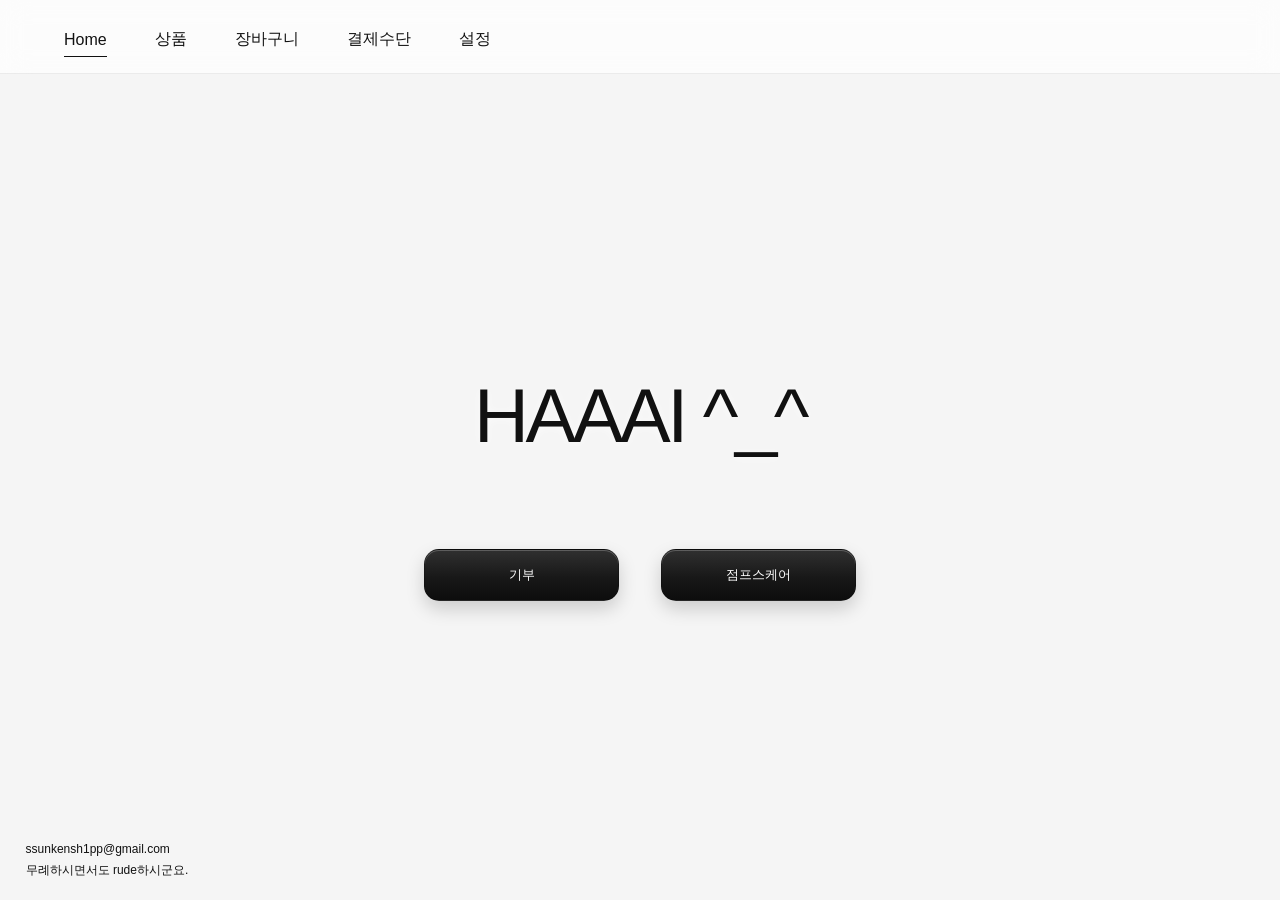
==== index.html @ a7170a3d "Update donation image wrapper and class attributes" ====
<!DOCTYPE html>
<html lang="ko">
<head>
  <meta charset="UTF-8">
  <meta name="viewport" content="width=device-width, initial-scale=1.0">

  <title>HAAAI ^_^</title>

  <!-- style.css는 index.html과 같은 폴더 -->
  <link rel="stylesheet" href="style.css">
</head>

<body>

  <div class="site">

    <!-- =========================================
         TOP NAVIGATION
         ========================================= -->
    <header class="top-bar">

      <nav class="top-nav">

        <!-- HOME -->
        <button
          class="nav-button active"
          data-page="home"
          type="button"
        >
          Home
        </button>

        <!-- MENU -->
        <button
          class="nav-button"
          data-page="dummy"
          type="button"
        >
          상품
        </button>

        <button
          class="nav-button"
          data-page="dummy"
          type="button"
        >
          장바구니
        </button>

        <button
          class="nav-button"
          data-page="dummy"
          type="button"
        >
          결제수단
        </button>

        <button
          class="nav-button"
          data-page="dummy"
          type="button"
        >
          설정
        </button>

      </nav>

    </header>


    <!-- =========================================
         PAGE CONTAINER
         ========================================= -->
    <main class="page-container">


      <!-- =========================================
           HOME PAGE
           ========================================= -->
      <section
        id="home-page"
        class="page home-page active-page"
      >

        <!-- BACKGROUND VIDEO -->
        <!-- 배경 영상: videos/background.mp4 -->
        <video
          class="background-video"
          autoplay
          muted
          loop
          playsinline
          preload="auto"
          aria-hidden="true"
        >
          <source
            src="videos/background.mp4"
            type="video/mp4"
          >
        </video>

        <div class="background-overlay"></div>


        <!-- HOME CONTENT -->
        <div class="home-content">

          <h1 class="home-title">
            HAAAI ^_^
          </h1>


          <!-- =====================================
               CENTRAL BUTTONS
               ===================================== -->
          <div class="main-buttons">

            <button
              id="donation-button"
              class="main-button"
              type="button"
            >
              <span>기부</span>
            </button>

            <button
              id="jumpscare-button"
              class="main-button"
              type="button"
            >
              <span>점프스케어</span>
            </button>

          </div>

        </div>


        <!-- =====================================
             HOME ONLY FOOTER TEXT
             ===================================== -->
        <div class="home-footer">

          <p>
            ssunkensh1pp@gmail.com
          </p>

          <p>
            무례하시면서도 rude하시군요.
          </p>

        </div>

      </section>



      <!-- =========================================
           DUMMY MENU PAGE
           ========================================= -->
      <section
        id="dummy-page"
        class="page dummy-page"
      >

        <div class="simple-page-content">

          <div class="dummy-symbol">
            ㅗ
          </div>

        </div>

      </section>



      <!-- =========================================
           DONATION PAGE
           ========================================= -->
      <section
        id="donation-page"
        class="page content-page"
      >

        <!-- DONATION IMAGE HERE -->

        <div class="donation-image-wrapper">

<img
    src="images/plz.jpg"
    alt="기부 이미지"
    class="donation-image"
>

          <!-- DONATION TEXT HERE -->

          <div class="donation-text"
            "style=font-size: 15px;">
            돈주새요<br>
            토스 190854001014
          </div>

        </div>

      </section>



      <!-- =========================================
           JUMPSCARE PAGE
           ========================================= -->
      <section
        id="jumpscare-page"
        class="page content-page"
      >

        <!-- JUMPSCARE VIDEO HERE -->

        <div class="jumpscare-wrapper">

          <video
            id="jumpscare-video"
            class="jumpscare-video"
            controls
            playsinline
            preload="metadata"
          >

            <source
              src="videos/ohoh.mp4"
              type="video/mp4"
            >

            이 브라우저에서는 동영상을 재생할 수 없습니다.

          </video>

        </div>

      </section>

    </main>

  </div>


  <!-- script.js는 index.html과 같은 폴더 -->
  <script src="script.js"></script>

</body>
</html>
---- style.css ----
/* =========================================
   RESET
   ========================================= */

* {
  box-sizing: border-box;
}

html,
body {
  margin: 0;
  padding: 0;
  width: 100%;
  min-height: 100%;
}

body {
  font-family:
    Inter,
    Pretendard,
    -apple-system,
    BlinkMacSystemFont,
    "Segoe UI",
    sans-serif;

  background: #f5f5f5;
  color: #111;

  overflow-x: hidden;

  animation: pageFadeIn 0.4s ease;
}


/* =========================================
   PAGE FADE
   ========================================= */

@keyframes pageFadeIn {

  from {
    opacity: 0;
  }

  to {
    opacity: 1;
  }

}


/* =========================================
   SITE
   ========================================= */

.site {
  width: 100%;
  min-height: 100vh;
}


/* =========================================
   TOP BAR
   ========================================= */

.top-bar {

  position: relative;

  z-index: 100;

  width: 100%;

  padding:
    25px
    clamp(18px, 5vw, 70px)
    14px;

  background: rgba(255, 255, 255, 0.72);

  border-bottom:
    1px solid rgba(0, 0, 0, 0.07);

  backdrop-filter: blur(14px);
  -webkit-backdrop-filter: blur(14px);
}


/* =========================================
   NAV
   ========================================= */

.top-nav {

  display: flex;

  align-items: center;

  flex-wrap: wrap;

  gap:
    16px
    clamp(18px, 3.8vw, 48px);

}


/* =========================================
   NAV BUTTON
   ========================================= */

.nav-button {

  position: relative;

  border: none;

  background: none;

  padding:
    4px 0
    9px;

  color: #111;

  font-size:
    clamp(13px, 1.4vw, 16px);

  font-weight: 500;

  cursor: pointer;

  white-space: nowrap;
}


/* =========================================
   NAV UNDERLINE
   ========================================= */

.nav-button::after {

  content: "";

  position: absolute;

  left: 0;
  bottom: 1px;

  width: 100%;
  height: 1px;

  background: #111;

  transform: scaleX(0);

  transform-origin: left center;

  transition:
    transform 0.22s ease;

}


.nav-button:hover::after,
.nav-button.active::after {

  transform: scaleX(1);

}


/* =========================================
   PAGE CONTAINER
   ========================================= */

.page-container {

  position: relative;

  width: 100%;

}


/* =========================================
   PAGE
   ========================================= */

.page {

  width: 100%;
  min-height: calc(100vh - 76px);

}


/* =========================================
   HIDDEN PAGE
   ========================================= */

.page:not(.active-page) {

  display: none;

}


/* =========================================
   HOME PAGE
   ========================================= */

.home-page {

  position: relative;

  display: flex;

  flex-direction: column;

  align-items: center;

  justify-content: center;

  min-height:
    calc(100vh - 76px);

  overflow: hidden;

  isolation: isolate;

}


/* =========================================
   BACKGROUND VIDEO
   ========================================= */

.background-video {
  position: absolute;

  inset: 0;

  width: 100%;
  height: 100%;

  object-fit: cover;
  object-position: center;

  z-index: 0;

  pointer-events: none;
}

  inset: 0;

  width: 100%;
  height: 100%;

  object-fit: cover;

  object-position: center;

}


/* =========================================
   BACKGROUND OVERLAY
   ========================================= */

.background-overlay {
  position: absolute;

  inset: 0;

  background: rgba(255, 255, 255, 0.12);

  z-index: 1;

  pointer-events: none;
}


/* =========================================
   HOME CONTENT
   ========================================= */

.home-content {

  width: min(
    calc(100% - 32px),
    900px
  );

  display: flex;

  flex-direction: column;

  align-items: center;

  justify-content: center;

}

.home-content {
  position: relative;
  z-index: 2;
}


/* =========================================
   TITLE
   ========================================= */

.home-title {

  margin: 0;

  color: #111;

  font-size:
    clamp(
      42px,
      6vw,
      76px
    );

  font-weight: 500;

  letter-spacing: -0.045em;

  text-align: center;

  text-shadow:
    0 1px 10px rgba(255, 255, 255, 0.65);

}


/* =========================================
   MAIN BUTTONS
   ========================================= */

.main-buttons {

  display: flex;

  justify-content: center;

  align-items: center;

  gap:
    clamp(
      14px,
      4vw,
      42px
    );

  margin-top:
    clamp(
      65px,
      10vh,
      105px
    );

}


/* =========================================
   MAIN BUTTON
   ========================================= */

.main-button {

  position: relative;

  min-width:
    clamp(
      145px,
      18vw,
      195px
    );

  padding:
    16px 26px;

  border:
    1px solid
    rgba(0, 0, 0, 0.2);

  border-radius: 15px;

  color: #fff;

  background:
    linear-gradient(
      180deg,
      #303030 0%,
      #181818 55%,
      #0d0d0d 100%
    );

  box-shadow:

    0
    8px
    18px
    rgba(0, 0, 0, 0.17),

    inset
    0
    1px
    0
    rgba(255, 255, 255, 0.22);

  cursor: pointer;

  overflow: hidden;

  transition:

    transform
    0.17s
    ease,

    box-shadow
    0.17s
    ease,

    filter
    0.17s
    ease;

}


/* =========================================
   BUTTON SHINE
   ========================================= */

.main-button::before {

  content: "";

  position: absolute;

  top: -100%;

  left: -130%;

  width: 80%;

  height: 300%;

  background:
    linear-gradient(
      90deg,
      transparent,
      rgba(255, 255, 255, 0.15),
      transparent
    );

  transform:
    rotate(20deg);

  transition:
    left
    0.5s
    ease;

  pointer-events: none;

}


.main-button:hover {

  transform:
    translateY(-3px);

  box-shadow:

    0
    5px
    12px
    rgba(0, 0, 0, 0.15),

    inset
    0
    1px
    0
    rgba(255, 255, 255, 0.25);

  filter:
    brightness(1.05);

}


.main-button:hover::before {

  left: 150%;

}


.main-button:active {

  transform:
    translateY(1px);

  box-shadow:

    0
    2px
    6px
    rgba(0, 0, 0, 0.15),

    inset
    0
    1px
    0
    rgba(255, 255, 255, 0.15);

}


.main-button span {

  position: relative;

  z-index: 2;

}


/* =========================================
   HOME FOOTER
   ========================================= */

.home-footer {

  position: absolute;

  left:
    clamp(
      12px,
      2vw,
      28px
    );

  bottom:
    18px;

  color: #111;

  font-size: 12px;

  line-height: 1.7;

  z-index: 10;

}


.home-footer p {

  margin: 0;

}


/* =========================================
   DUMMY PAGE
   ========================================= */

.dummy-page {

  display: flex;

  align-items: center;

  justify-content: center;

  min-height:
    calc(100vh - 76px);

  background: #f3f3f3;

}


.simple-page-content {

  width: 100%;

  display: flex;

  justify-content: center;

  align-items: center;

}


.dummy-symbol {

  font-size:
    clamp(
      55px,
      8vw,
      100px
    );

  line-height: 1;

}


/* =========================================
   DONATION / JUMPSCARE PAGE
   ========================================= */

.content-page {

  min-height:
    calc(100vh - 76px);

  padding:
    clamp(
      25px,
      5vw,
      70px
    )
    clamp(
      15px,
      5vw,
      70px
    );

  display: flex;

  justify-content: center;

  align-items: center;

  background:
    #f3f3f3;

  animation:
    contentFade 0.32s ease;

}


@keyframes contentFade {

  from {

    opacity: 0;

    transform:
      translateY(8px);

  }

  to {

    opacity: 1;

    transform:
      translateY(0);

  }

}


/* =========================================
   DONATION IMAGE
   ========================================= */

.donation-image-wrapper {
   position: relative;
   display: inline-block;
   max-width: 90%;
}

  overflow: hidden;

  border-radius: 20px;

  box-shadow:
    0
    15px
    45px
    rgba(0, 0, 0, 0.12);

}


.donation-image {

  display: block;

  width: 100%;

  height: auto;

  max-height:
    78vh;

  object-fit: contain;

  background: #ddd;

}


/* =========================================
   DONATION TEXT
   ========================================= */

.donation-text {

  position: absolute;

  inset: 0;

  display: flex;

  align-items: center;

  justify-content: center;

  padding: 20px;

  color: #fff;

  font-size:
    clamp(
      46px,
      7vw,
      90px
    );

  font-weight: 700;

  text-shadow:
    0 3px 18px
    rgba(0, 0, 0, 0.38);

}


/* =========================================
   JUMPSCARE VIDEO
   ========================================= */

.jumpscare-video {
  display: block;

  width: 100%;
  height: auto;

  max-width: 100%;
  max-height: calc(100vh - 120px);

  object-fit: contain;

  background: #000;

  border-radius: 18px;

  box-shadow:
    0
    15px
    45px
    rgba(0, 0, 0, 0.14);
}


/* =========================================
   RESPONSIVE
   ========================================= */

@media (max-width: 680px) {


  /* NAV */

  .top-bar {

    padding:
      17px
      18px
      10px;

  }


  .top-nav {

    gap:
      10px
      20px;

  }


  .nav-button {

    font-size: 13px;

  }


  /* HOME */

  .home-page {

    min-height:
      calc(100vh - 68px);

  }


  .home-content {

    width:
      calc(100% - 28px);

  }


  .home-title {

    font-size:
      clamp(
        40px,
        12vw,
        58px
      );

  }


  /* BUTTONS */

  .main-buttons {

    flex-direction: column;

    width: 100%;

    gap: 14px;

    margin-top: 65px;

  }


  .main-button {

    width:
      min(
        100%,
        270px
      );

  }


  /* FOOTER */

  .home-footer {

    left: 12px;

    bottom: 14px;

    font-size: 11px;

  }


  /* CONTENT */

  .content-page {

    min-height:
      calc(100vh - 68px);

    padding:
      20px
      12px;

  }


  .donation-image-wrapper {

    border-radius:
      14px;

  }


  .jumpscare-video {

    border-radius:
      14px;

  }

}


/* =========================================
   VERY SMALL MOBILE
   ========================================= */

@media (max-width: 390px) {

  .top-nav {

    gap:
      9px
      16px;

  }


  .nav-button {

    font-size: 12px;

  }


  .home-title {

    font-size: 40px;

  }

}


/* =========================================
   REDUCED MOTION
   ========================================= */

@media (prefers-reduced-motion: reduce) {

  body {

    animation: none;

  }

  .main-button,
  .main-button::before,
  .nav-button::after {

    transition: none;

  }

  .content-page {

    animation: none;

  }

}
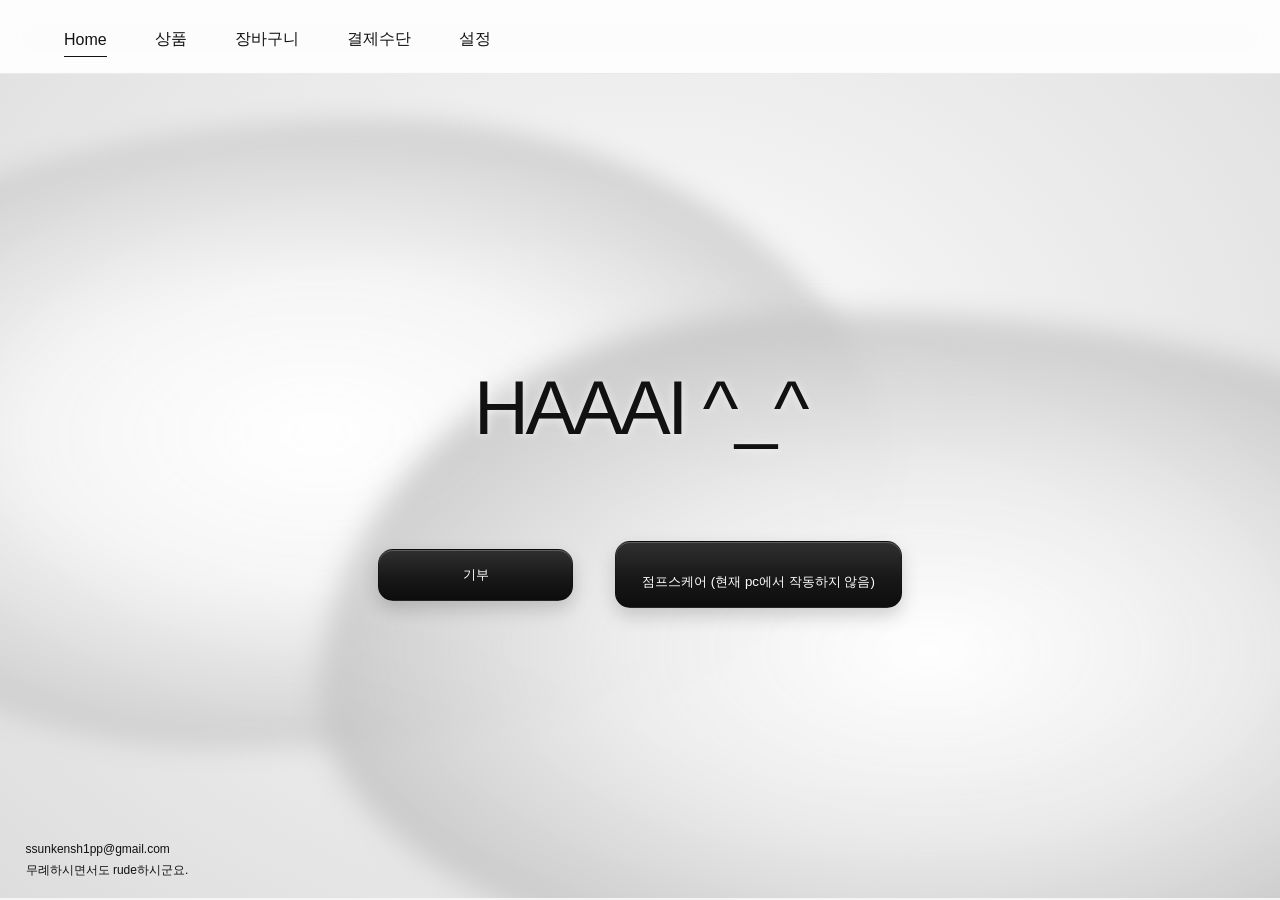
==== commit d963f4e6: "Update index.html" ====
--- a/index.html
+++ b/index.html
@@ -128,7 +128,7 @@
               class="main-button"
               type="button"
             >
-              <span>점프스케어</span>
+              <span><br>점프스케어 (현재 pc에서 작동하지 않음)</span>
             </button>
 
           </div>
@@ -195,8 +195,7 @@
 
           <!-- DONATION TEXT HERE -->
 
-          <div class="donation-text"
-            "style=font-size: 15px;">
+          <div class="donation-text">
             돈주새요<br>
             토스 190854001014
           </div>
@@ -224,15 +223,13 @@
             class="jumpscare-video"
             controls
             playsinline
-            preload="metadata"
-          >
+            preload="metadata">
 
             <source
-              src="videos/ohoh.mp4"
-              type="video/mp4"
-            >
-
-            이 브라우저에서는 동영상을 재생할 수 없습니다.
+              src="images/ohoh.mp4"
+              type="video/mp4">
+            </video>
+            
 
           </video>
 
--- a/style.css
+++ b/style.css
@@ -27,8 +27,6 @@
   color: #111;
 
   overflow-x: hidden;
-
-  animation: pageFadeIn 0.4s ease;
 }
 
 
@@ -210,57 +208,117 @@
    HOME PAGE
    ========================================= */
 
+/* =========================================
+   HOME PAGE
+   ========================================= */
+
 .home-page {
-
-  position: relative;
-
-  display: flex;
-
-  flex-direction: column;
-
-  align-items: center;
-
-  justify-content: center;
-
-  min-height:
-    calc(100vh - 76px);
-
-  overflow: hidden;
-
-  isolation: isolate;
-
-}
-
-
-/* =========================================
-   BACKGROUND VIDEO
-   ========================================= */
-
-.background-video {
-  position: absolute;
-
-  inset: 0;
-
-  width: 100%;
-  height: 100%;
-
-  object-fit: cover;
-  object-position: center;
-
-  z-index: 0;
-
-  pointer-events: none;
-}
-
-  inset: 0;
-
-  width: 100%;
-  height: 100%;
-
-  object-fit: cover;
-
-  object-position: center;
-
+    position: relative;
+
+    display: flex;
+    flex-direction: column;
+
+    align-items: center;
+    justify-content: center;
+
+    min-height: calc(100vh - 76px);
+
+    overflow: hidden;
+    isolation: isolate;
+
+    background:
+        radial-gradient(
+            ellipse at 50% 40%,
+            #ffffff 0%,
+            #f0f0f0 40%,
+            #dddddd 100%
+        );
+}
+
+
+/* =========================================
+   CODE-ONLY BACKGROUND
+   ========================================= */
+
+/* 기존 배경 영상 숨김 */
+.home-page .background-video {
+    display: none;
+}
+
+
+/* 왼쪽 곡면 */
+.home-page::before {
+    content: "";
+
+    position: absolute;
+
+    width: 90vw;
+    height: 70vh;
+
+    left: -20vw;
+    top: 5vh;
+
+    border-radius:
+        55% 45% 60% 40% /
+        45% 60% 40% 55%;
+
+    background:
+        radial-gradient(
+            ellipse at center,
+            rgba(255, 255, 255, 1) 0%,
+            rgba(245, 245, 245, 0.95) 35%,
+            rgba(205, 205, 205, 0.85) 70%,
+            rgba(180, 180, 180, 0) 100%
+        );
+
+    filter: blur(12px);
+
+    animation:
+        softWaveLeft
+        16s
+        ease-in-out
+        infinite alternate;
+
+    z-index: 0;
+    pointer-events: none;
+}
+
+
+/* 오른쪽 곡면 */
+.home-page::after {
+    content: "";
+
+    position: absolute;
+
+    width: 95vw;
+    height: 75vh;
+
+    right: -20vw;
+    bottom: -10vh;
+
+    border-radius:
+        40% 60% 45% 55% /
+        60% 40% 55% 45%;
+
+    background:
+        radial-gradient(
+            ellipse at center,
+            rgba(255, 255, 255, 1) 0%,
+            rgba(235, 235, 235, 0.95) 38%,
+            rgba(195, 195, 195, 0.82) 72%,
+            rgba(170, 170, 170, 0) 100%
+        );
+
+    filter: blur(14px);
+
+    animation:
+        softWaveRight
+        19s
+        ease-in-out
+        infinite alternate;
+
+    z-index: 0;
+    pointer-events: none;
 }
 
 
@@ -269,15 +327,7 @@
    ========================================= */
 
 .background-overlay {
-  position: absolute;
-
-  inset: 0;
-
-  background: rgba(255, 255, 255, 0.12);
-
-  z-index: 1;
-
-  pointer-events: none;
+    display: none;
 }
 
 
@@ -683,19 +733,12 @@
 .donation-image-wrapper {
    position: relative;
    display: inline-block;
-   max-width: 90%;
-}
-
+   max-width: 600px;
   overflow: hidden;
-
-  border-radius: 20px;
-
-  box-shadow:
-    0
-    15px
-    45px
+ border-radius: 20px;
+box-shadow:
+    0  15px  45px
     rgba(0, 0, 0, 0.12);
-
 }
 
 
@@ -722,34 +765,21 @@
    ========================================= */
 
 .donation-text {
-
   position: absolute;
-
   inset: 0;
 
   display: flex;
-
-  align-items: center;
-
+  align-items: flex-start;
   justify-content: center;
 
-  padding: 20px;
+  padding: 0;
+  padding-top: 30%;
 
   color: #fff;
-
-  font-size:
-    clamp(
-      46px,
-      7vw,
-      90px
-    );
-
+  font-size: 28px;
   font-weight: 700;
 
-  text-shadow:
-    0 3px 18px
-    rgba(0, 0, 0, 0.38);
-
+  text-shadow: 0 3px 18px rgba(0, 0, 0, 0.38);
 }
 
 
@@ -974,3 +1004,139 @@
   }
 
 }
+
+
+/* =========================================
+   SOFT ORGANIC MOTION
+   확실히 보이지만 느리고 부드러운 움직임
+   ========================================= */
+
+@keyframes softWaveLeft {
+
+    0% {
+        transform:
+            translate3d(-2vw, -1vh, 0)
+            rotate(-8deg)
+            scale(1);
+    }
+
+    50% {
+        transform:
+            translate3d(7vw, 3vh, 0)
+            rotate(-4deg)
+            scale(1.06);
+    }
+
+    100% {
+        transform:
+            translate3d(13vw, -2vh, 0)
+            rotate(2deg)
+            scale(1.1);
+    }
+}
+
+
+@keyframes softWaveRight {
+
+    0% {
+        transform:
+            translate3d(2vw, 2vh, 0)
+            rotate(10deg)
+            scale(1);
+    }
+
+    50% {
+        transform:
+            translate3d(-8vw, -4vh, 0)
+            rotate(5deg)
+            scale(1.07);
+    }
+
+    100% {
+        transform:
+            translate3d(-14vw, 3vh, 0)
+            rotate(-3deg)
+            scale(1.12);
+    }
+}
+
+/* =========================================
+   MOBILE BACKGROUND
+   ========================================= */
+
+@media (max-width: 680px) {
+
+  .home-page {
+    background:
+      radial-gradient(
+        ellipse at 50% 40%,
+        #ffffff 0%,
+        #eeeeee 42%,
+        #d2d2d2 100%
+      );
+  }
+
+  .home-page::before {
+    width: 120vw;
+    height: 80vh;
+
+    left: -45vw;
+    top: -5vh;
+
+    background:
+      radial-gradient(
+        ellipse at center,
+        rgba(255, 255, 255, 1) 0%,
+        rgba(242, 242, 242, 0.98) 30%,
+        rgba(195, 195, 195, 0.92) 70%,
+        rgba(150, 150, 150, 0) 100%
+      );
+
+    filter: blur(10px);
+  }
+
+  .home-page::after {
+    width: 125vw;
+    height: 85vh;
+
+    right: -50vw;
+    bottom: -15vh;
+
+    background:
+      radial-gradient(
+        ellipse at center,
+        rgba(255, 255, 255, 1) 0%,
+        rgba(230, 230, 230, 0.98) 35%,
+        rgba(180, 180, 180, 0.9) 72%,
+        rgba(140, 140, 140, 0) 100%
+      );
+
+    filter: blur(12px);
+  }
+}
+
+/* =========================================
+   PAGE TRANSITION
+   ========================================= */
+
+body {
+  transition: opacity 0.25s ease;
+}
+
+body.page-transition-out {
+  opacity: 0;
+}
+
+body.page-transition-in {
+  animation: pageTransitionIn 0.3s ease;
+}
+
+@keyframes pageTransitionIn {
+  from {
+    opacity: 0;
+  }
+
+  to {
+    opacity: 1;
+  }
+}
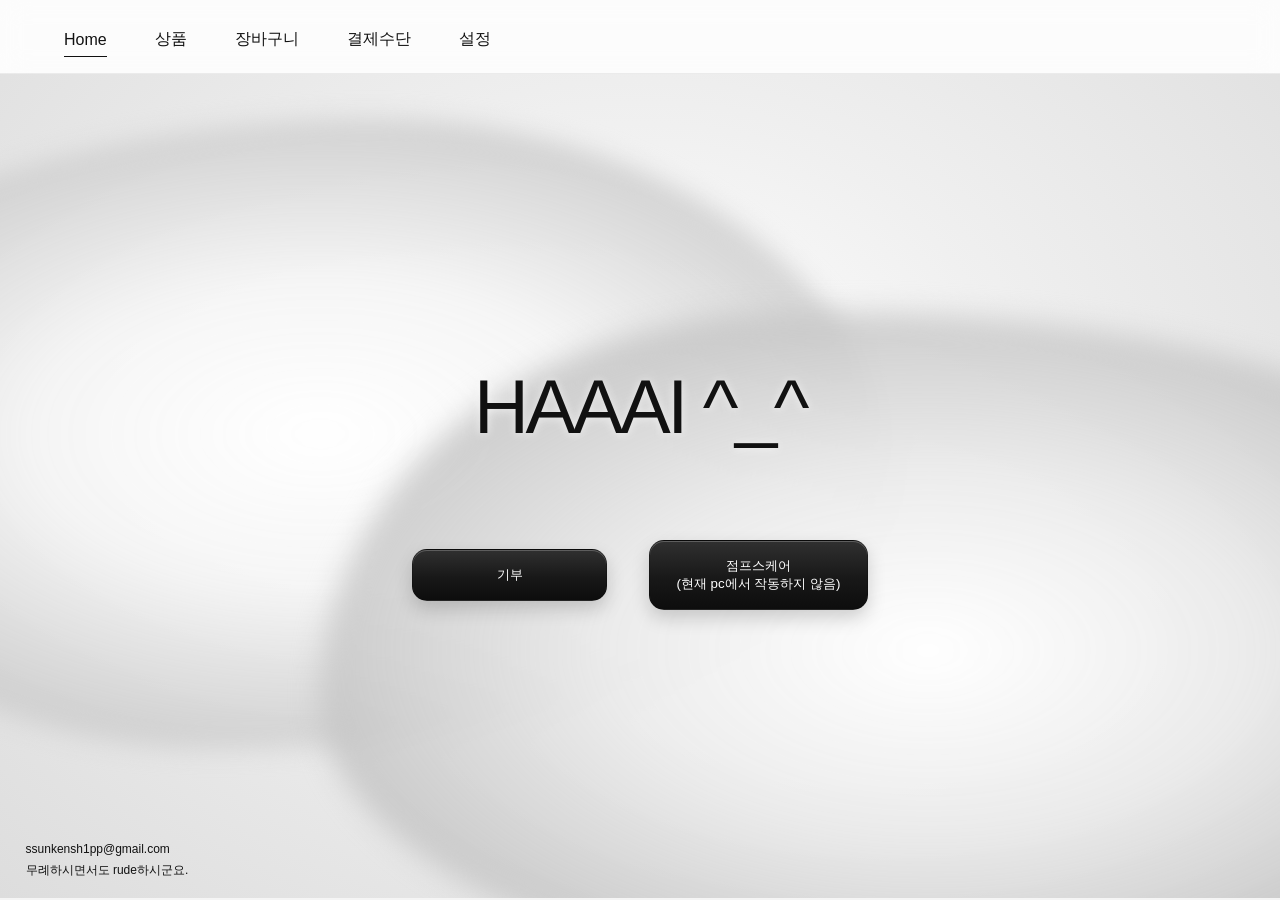
==== commit 6af88e3f: "Update index.html" ====
--- a/index.html
+++ b/index.html
@@ -128,7 +128,7 @@
               class="main-button"
               type="button"
             >
-              <span><br>점프스케어 (현재 pc에서 작동하지 않음)</span>
+              <span>점프스케어<br>(현재 pc에서 작동하지 않음)</span>
             </button>
 
           </div>
